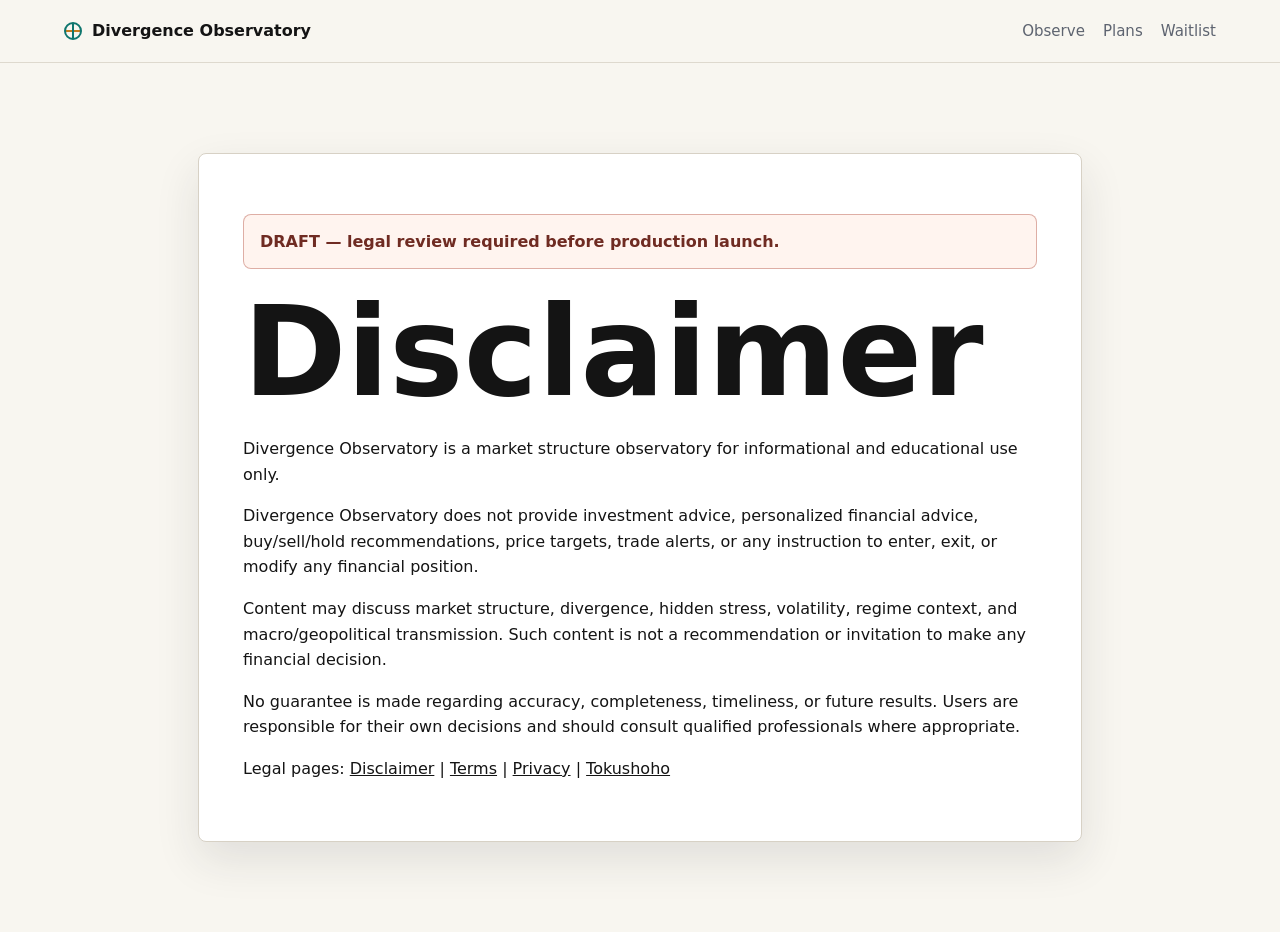
==== legal/disclaimer.html @ 3c05c809 "Create non-advisory marketing site foundation" ====
<!doctype html>
<html lang="en">
  <head>
    <meta charset="utf-8">
    <meta name="viewport" content="width=device-width, initial-scale=1">
    <title>Disclaimer | Divergence Observatory</title>
    <link rel="stylesheet" href="../styles.css">
  </head>
  <body class="legal-page">
    <header class="site-header">
      <a class="brand" href="../index.html" aria-label="Divergence Observatory home">
        <span class="brand-mark" aria-hidden="true"></span>
        <span>Divergence Observatory</span>
      </a>
      <nav class="site-nav" aria-label="Primary navigation">
        <a href="../index.html#observe">Observe</a>
        <a href="../index.html#plans">Plans</a>
        <a href="../index.html#waitlist">Waitlist</a>
      </nav>
    </header>
    <main class="legal-main">
      <article>
        <p class="draft-notice">DRAFT — legal review required before production launch.</p>
        <h1>Disclaimer</h1>
        <p>
          Divergence Observatory is a market structure observatory for informational and educational use only.
        </p>
        <p>
          Divergence Observatory does not provide investment advice, personalized financial advice,
          buy/sell/hold recommendations, price targets, trade alerts, or any instruction to enter,
          exit, or modify any financial position.
        </p>
        <p>
          Content may discuss market structure, divergence, hidden stress, volatility, regime context,
          and macro/geopolitical transmission. Such content is not a recommendation or invitation to make
          any financial decision.
        </p>
        <p>
          No guarantee is made regarding accuracy, completeness, timeliness, or future results.
          Users are responsible for their own decisions and should consult qualified professionals where appropriate.
        </p>
        <p>
          Legal pages:
          <a href="disclaimer.html">Disclaimer</a> |
          <a href="terms.html">Terms</a> |
          <a href="privacy.html">Privacy</a> |
          <a href="tokushoho.html">Tokushoho</a>
        </p>
      </article>
    </main>
  </body>
</html>
---- styles.css ----
:root {
  --ink: #141414;
  --muted: #5e6470;
  --paper: #f8f6f0;
  --panel: #ffffff;
  --line: #d7d1c5;
  --teal: #0f766e;
  --teal-dark: #124a46;
  --amber: #c47c20;
  --coral: #b14d3f;
  --coal: #20242a;
  --shadow: 0 18px 45px rgba(32, 36, 42, 0.11);
}

* {
  box-sizing: border-box;
}

html {
  scroll-behavior: smooth;
}

body {
  margin: 0;
  color: var(--ink);
  background: var(--paper);
  font-family:
    Inter, ui-sans-serif, system-ui, -apple-system, BlinkMacSystemFont, "Segoe UI",
    sans-serif;
  line-height: 1.6;
}

a {
  color: inherit;
}

.site-header {
  position: sticky;
  top: 0;
  z-index: 10;
  display: flex;
  align-items: center;
  justify-content: space-between;
  gap: 24px;
  padding: 18px clamp(18px, 5vw, 72px);
  border-bottom: 1px solid rgba(215, 209, 197, 0.78);
  background: rgba(248, 246, 240, 0.92);
  backdrop-filter: blur(14px);
}

.brand {
  display: inline-flex;
  align-items: center;
  gap: 10px;
  font-weight: 750;
  text-decoration: none;
}

.brand-mark {
  width: 18px;
  height: 18px;
  border: 2px solid var(--teal);
  border-radius: 50%;
  background:
    linear-gradient(90deg, transparent 44%, var(--teal) 45% 55%, transparent 56%),
    linear-gradient(0deg, transparent 44%, var(--amber) 45% 55%, transparent 56%);
}

.site-nav {
  display: flex;
  flex-wrap: wrap;
  justify-content: flex-end;
  gap: 8px 18px;
  color: var(--muted);
  font-size: 0.94rem;
}

.site-nav a,
.site-footer a {
  text-decoration: none;
}

.site-nav a:hover,
.site-footer a:hover {
  color: var(--teal);
}

.hero {
  position: relative;
  min-height: 78vh;
  display: grid;
  align-items: center;
  padding: clamp(56px, 8vw, 92px) clamp(18px, 5vw, 72px);
  overflow: hidden;
  color: #fffaf1;
  background:
    linear-gradient(rgba(20, 20, 20, 0.72), rgba(20, 20, 20, 0.48)),
    repeating-linear-gradient(90deg, rgba(255, 255, 255, 0.06) 0 1px, transparent 1px 72px),
    repeating-linear-gradient(0deg, rgba(255, 255, 255, 0.05) 0 1px, transparent 1px 72px),
    radial-gradient(circle at 75% 42%, rgba(15, 118, 110, 0.62), transparent 28%),
    linear-gradient(135deg, #161616 0%, #27302d 48%, #111111 100%);
}

.hero-content {
  position: relative;
  z-index: 2;
  max-width: 820px;
}

.eyebrow {
  margin: 0 0 10px;
  color: var(--teal);
  font-size: 0.78rem;
  font-weight: 800;
  letter-spacing: 0;
  text-transform: uppercase;
}

.hero .eyebrow {
  color: #73d8c9;
}

h1,
h2,
h3,
p {
  overflow-wrap: anywhere;
}

h1,
h2,
h3 {
  margin: 0;
  line-height: 1.08;
  letter-spacing: 0;
}

h1 {
  max-width: 780px;
  font-size: clamp(3rem, 10vw, 7.8rem);
}

h2 {
  font-size: clamp(2rem, 5vw, 4rem);
}

h3 {
  font-size: 1.18rem;
}

.hero-copy {
  max-width: 660px;
  margin: 22px 0 0;
  color: #f6ebd6;
  font-size: clamp(1.15rem, 2.5vw, 1.65rem);
}

.fine-print {
  max-width: 620px;
  margin: 18px 0 0;
  color: #d7e7e3;
  font-size: 0.95rem;
}

.hero-actions {
  display: flex;
  flex-wrap: wrap;
  gap: 12px;
  margin-top: 34px;
}

.button,
.waitlist-form button {
  min-height: 44px;
  display: inline-flex;
  align-items: center;
  justify-content: center;
  border: 1px solid transparent;
  border-radius: 8px;
  padding: 11px 18px;
  font-weight: 750;
  text-decoration: none;
  cursor: pointer;
}

.button.primary,
.waitlist-form button {
  background: var(--amber);
  color: #17130d;
}

.button.secondary {
  border-color: rgba(255, 255, 255, 0.48);
  color: #fffaf1;
}

.hero-visual {
  position: absolute;
  inset: 0;
  pointer-events: none;
}

.scope-ring {
  position: absolute;
  right: clamp(-140px, -6vw, 20px);
  top: 50%;
  border: 1px solid rgba(115, 216, 201, 0.42);
  border-radius: 50%;
  transform: translateY(-50%);
}

.ring-one {
  width: min(70vw, 680px);
  aspect-ratio: 1;
}

.ring-two {
  width: min(44vw, 420px);
  aspect-ratio: 1;
}

.axis-line {
  position: absolute;
  right: 0;
  top: 50%;
  background: rgba(255, 250, 241, 0.16);
}

.axis-x {
  width: min(70vw, 760px);
  height: 1px;
}

.axis-y {
  width: 1px;
  height: min(62vw, 640px);
  right: min(24vw, 300px);
  transform: translateY(-50%);
}

.signal {
  position: absolute;
  width: 12px;
  height: 12px;
  border-radius: 50%;
  background: #73d8c9;
  box-shadow: 0 0 0 8px rgba(115, 216, 201, 0.15);
}

.signal-a {
  right: 32%;
  top: 36%;
}

.signal-b {
  right: 19%;
  top: 55%;
  background: #e4a647;
  box-shadow: 0 0 0 8px rgba(228, 166, 71, 0.14);
}

.signal-c {
  right: 44%;
  top: 66%;
  background: #d36c5e;
  box-shadow: 0 0 0 8px rgba(211, 108, 94, 0.14);
}

.structure-lanes {
  position: absolute;
  right: 8%;
  bottom: 10%;
  display: grid;
  gap: 9px;
  width: min(34vw, 360px);
}

.structure-lanes span {
  height: 6px;
  border-radius: 999px;
  background: linear-gradient(90deg, rgba(115, 216, 201, 0.18), rgba(228, 166, 71, 0.72));
}

.structure-lanes span:nth-child(2) {
  width: 76%;
  background: linear-gradient(90deg, rgba(255, 250, 241, 0.16), rgba(115, 216, 201, 0.7));
}

.structure-lanes span:nth-child(3) {
  width: 88%;
  background: linear-gradient(90deg, rgba(211, 108, 94, 0.16), rgba(211, 108, 94, 0.72));
}

.structure-lanes span:nth-child(4) {
  width: 64%;
}

.section,
.band {
  padding: clamp(56px, 8vw, 110px) clamp(18px, 5vw, 72px);
}

.section-heading {
  max-width: 820px;
  margin-bottom: 34px;
}

.section-heading > p:not(.eyebrow) {
  max-width: 680px;
  color: var(--muted);
  font-size: 1.05rem;
}

.observation-grid,
.method-steps,
.plan-grid {
  display: grid;
  grid-template-columns: repeat(4, minmax(0, 1fr));
  gap: 16px;
}

.tile,
.method-steps article,
.plan-card,
.status-panel,
.disclaimer-box {
  border: 1px solid var(--line);
  border-radius: 8px;
  background: var(--panel);
  box-shadow: var(--shadow);
}

.tile,
.method-steps article,
.plan-card {
  min-height: 230px;
  padding: 24px;
}

.tile-index,
.plan-status {
  display: inline-block;
  margin-bottom: 22px;
  color: var(--coral);
  font-size: 0.78rem;
  font-weight: 850;
  text-transform: uppercase;
}

.tile p,
.method-steps p,
.plan-card p,
.status-panel p,
.disclaimer-box p,
.waitlist-band p {
  color: var(--muted);
}

.band {
  display: grid;
  grid-template-columns: minmax(0, 1.25fr) minmax(280px, 0.75fr);
  gap: clamp(24px, 5vw, 60px);
  align-items: center;
}

.snapshot-band {
  background: var(--coal);
  color: #fffaf1;
}

.snapshot-band .eyebrow {
  color: #e4a647;
}

.snapshot-band p,
.waitlist-band p {
  max-width: 700px;
}

.status-panel {
  padding: 24px;
  color: var(--ink);
}

.status-light {
  width: 12px;
  height: 12px;
  display: inline-block;
  margin-right: 8px;
  border-radius: 50%;
  background: var(--amber);
  box-shadow: 0 0 0 6px rgba(196, 124, 32, 0.18);
  vertical-align: middle;
}

.methodology {
  background:
    linear-gradient(90deg, rgba(15, 118, 110, 0.08) 0 1px, transparent 1px 100%),
    var(--paper);
  background-size: 80px 100%;
}

.plan-card.featured {
  border-color: rgba(15, 118, 110, 0.5);
}

.waitlist-band {
  background: #ece7dc;
}

.waitlist-form {
  padding: 24px;
  border: 1px solid var(--line);
  border-radius: 8px;
  background: var(--panel);
}

.waitlist-form label {
  display: block;
  margin-bottom: 8px;
  font-weight: 750;
}

.form-row {
  display: grid;
  grid-template-columns: minmax(0, 1fr) auto;
  gap: 10px;
}

.waitlist-form input {
  width: 100%;
  min-height: 44px;
  border: 1px solid var(--line);
  border-radius: 8px;
  padding: 10px 12px;
  font: inherit;
}

.waitlist-form p {
  margin-bottom: 0;
  font-size: 0.92rem;
}

.disclaimer-section {
  background: #fffaf1;
}

.disclaimer-box {
  max-width: 980px;
  padding: 28px;
  border-color: rgba(177, 77, 63, 0.42);
}

.site-footer {
  display: flex;
  justify-content: space-between;
  gap: 24px;
  padding: 32px clamp(18px, 5vw, 72px);
  color: #fffaf1;
  background: #141414;
}

.site-footer p {
  margin: 6px 0 0;
  color: #c8c1b6;
}

.site-footer nav {
  display: flex;
  flex-wrap: wrap;
  justify-content: flex-end;
  gap: 14px;
  color: #ddd6ca;
}

.legal-page {
  background: var(--paper);
}

.legal-main {
  max-width: 920px;
  margin: 0 auto;
  padding: clamp(48px, 8vw, 90px) 18px;
}

.legal-main article {
  border: 1px solid var(--line);
  border-radius: 8px;
  padding: clamp(22px, 4vw, 44px);
  background: var(--panel);
  box-shadow: var(--shadow);
}

.draft-notice {
  padding: 14px 16px;
  border: 1px solid rgba(177, 77, 63, 0.42);
  border-radius: 8px;
  color: #6f2b22;
  background: #fff4ef;
  font-weight: 750;
}

.legal-main li + li {
  margin-top: 8px;
}

@media (max-width: 900px) {
  .site-header,
  .site-footer,
  .band {
    align-items: flex-start;
    flex-direction: column;
  }

  .band {
    display: flex;
  }

  .observation-grid,
  .method-steps,
  .plan-grid {
    grid-template-columns: repeat(2, minmax(0, 1fr));
  }

  .hero {
    min-height: 72vh;
  }
}

@media (max-width: 620px) {
  .site-header {
    position: static;
  }

  .site-nav {
    justify-content: flex-start;
  }

  .observation-grid,
  .method-steps,
  .plan-grid,
  .form-row {
    grid-template-columns: 1fr;
  }

  .tile,
  .method-steps article,
  .plan-card {
    min-height: auto;
  }

  .hero-actions,
  .hero-actions .button,
  .waitlist-form button {
    width: 100%;
  }

  .scope-ring,
  .axis-line,
  .signal,
  .structure-lanes {
    opacity: 0.45;
  }
}
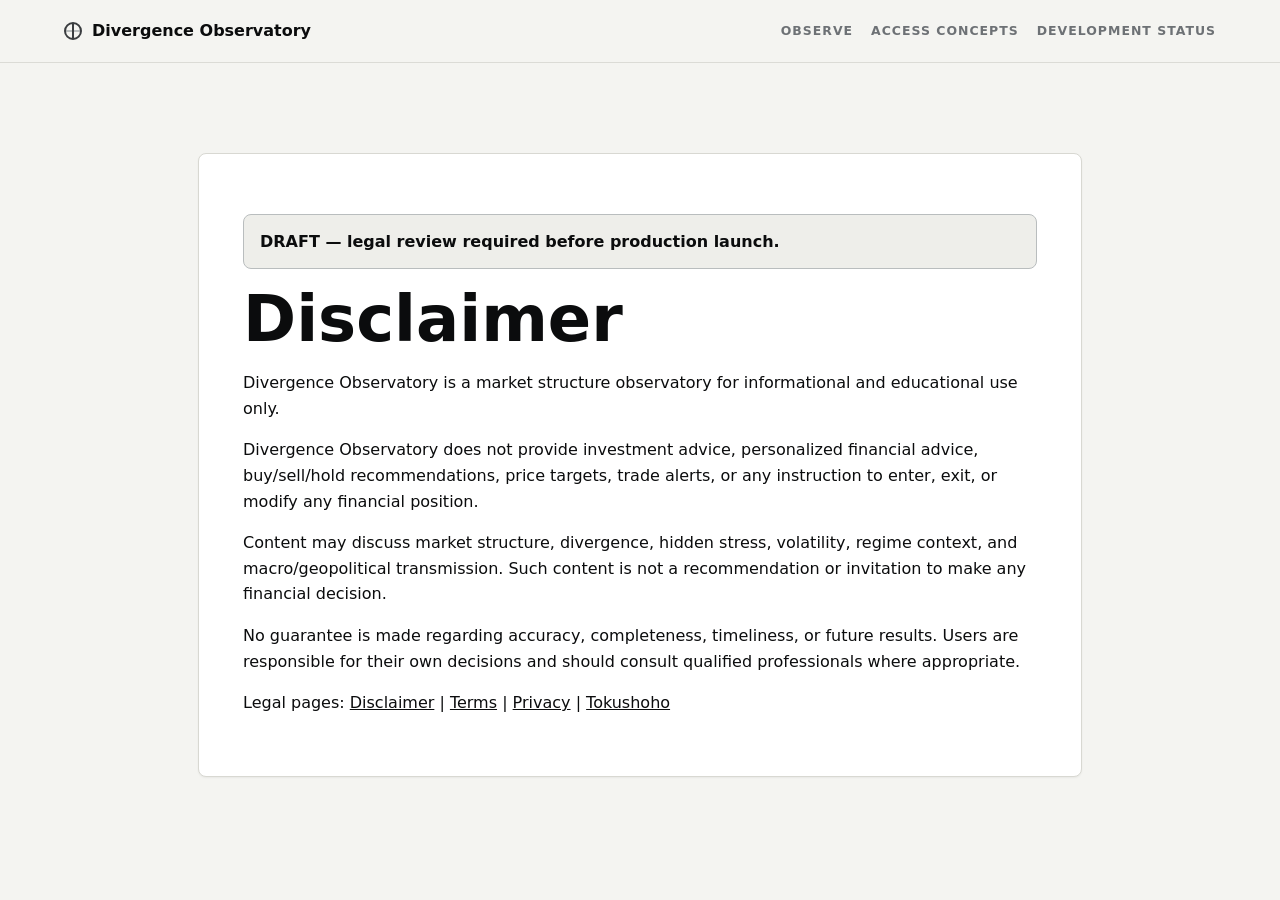
==== commit d0370e4d: "Refine monochrome observatory homepage design" ====
--- a/legal/disclaimer.html
+++ b/legal/disclaimer.html
@@ -14,8 +14,8 @@
       </a>
       <nav class="site-nav" aria-label="Primary navigation">
         <a href="../index.html#observe">Observe</a>
-        <a href="../index.html#plans">Plans</a>
-        <a href="../index.html#waitlist">Waitlist</a>
+        <a href="../index.html#plans">Access Concepts</a>
+        <a href="../index.html#waitlist">Development Status</a>
       </nav>
     </header>
     <main class="legal-main">
--- a/styles.css
+++ b/styles.css
@@ -1,15 +1,14 @@
 :root {
-  --ink: #141414;
-  --muted: #5e6470;
-  --paper: #f8f6f0;
+  --ink: #0b0c0d;
+  --muted: #6d7175;
+  --paper: #f4f4f1;
   --panel: #ffffff;
-  --line: #d7d1c5;
-  --teal: #0f766e;
-  --teal-dark: #124a46;
-  --amber: #c47c20;
-  --coral: #b14d3f;
-  --coal: #20242a;
-  --shadow: 0 18px 45px rgba(32, 36, 42, 0.11);
+  --panel-soft: #eeeeea;
+  --line: #d8d8d2;
+  --accent: #3a3d40;
+  --accent-soft: #b9bdbe;
+  --dark-panel: #151617;
+  --shadow: 0 1px 2px rgba(11, 12, 13, 0.05);
 }
 
 * {
@@ -18,12 +17,23 @@
 
 html {
   scroll-behavior: smooth;
+}
+
+#observe,
+#methodology,
+#plans,
+#waitlist {
+  scroll-margin-top: 92px;
 }
 
 body {
   margin: 0;
   color: var(--ink);
-  background: var(--paper);
+  background:
+    radial-gradient(circle at 18% 16%, rgba(11, 12, 13, 0.026) 0 1px, transparent 1.5px),
+    radial-gradient(circle at 82% 78%, rgba(255, 255, 255, 0.44) 0 1px, transparent 1.6px),
+    linear-gradient(180deg, #f4f4f1 0%, #eeeeea 100%);
+  background-size: 11px 11px, 17px 17px, auto;
   font-family:
     Inter, ui-sans-serif, system-ui, -apple-system, BlinkMacSystemFont, "Segoe UI",
     sans-serif;
@@ -43,8 +53,8 @@
   justify-content: space-between;
   gap: 24px;
   padding: 18px clamp(18px, 5vw, 72px);
-  border-bottom: 1px solid rgba(215, 209, 197, 0.78);
-  background: rgba(248, 246, 240, 0.92);
+  border-bottom: 1px solid rgba(216, 216, 210, 0.86);
+  background: rgba(244, 244, 241, 0.94);
   backdrop-filter: blur(14px);
 }
 
@@ -59,11 +69,11 @@
 .brand-mark {
   width: 18px;
   height: 18px;
-  border: 2px solid var(--teal);
+  border: 2px solid var(--accent);
   border-radius: 50%;
   background:
-    linear-gradient(90deg, transparent 44%, var(--teal) 45% 55%, transparent 56%),
-    linear-gradient(0deg, transparent 44%, var(--amber) 45% 55%, transparent 56%);
+    linear-gradient(90deg, transparent 44%, var(--accent) 45% 55%, transparent 56%),
+    linear-gradient(0deg, transparent 44%, var(--accent-soft) 45% 55%, transparent 56%);
 }
 
 .site-nav {
@@ -72,7 +82,10 @@
   justify-content: flex-end;
   gap: 8px 18px;
   color: var(--muted);
-  font-size: 0.94rem;
+  font-size: 0.78rem;
+  font-weight: 800;
+  letter-spacing: 0.08em;
+  text-transform: uppercase;
 }
 
 .site-nav a,
@@ -80,36 +93,63 @@
   text-decoration: none;
 }
 
-.site-nav a:hover,
+.site-nav a:hover {
+  color: var(--ink);
+}
+
 .site-footer a:hover {
-  color: var(--teal);
+  color: #ffffff;
+}
+
+a:focus-visible,
+button:focus-visible,
+input:focus-visible {
+  outline: 2px solid var(--accent);
+  outline-offset: 3px;
 }
 
 .hero {
   position: relative;
-  min-height: 78vh;
+  min-height: 66vh;
   display: grid;
   align-items: center;
-  padding: clamp(56px, 8vw, 92px) clamp(18px, 5vw, 72px);
+  padding: clamp(52px, 7vw, 84px) clamp(18px, 5vw, 72px);
   overflow: hidden;
-  color: #fffaf1;
+  color: #ffffff;
   background:
-    linear-gradient(rgba(20, 20, 20, 0.72), rgba(20, 20, 20, 0.48)),
-    repeating-linear-gradient(90deg, rgba(255, 255, 255, 0.06) 0 1px, transparent 1px 72px),
-    repeating-linear-gradient(0deg, rgba(255, 255, 255, 0.05) 0 1px, transparent 1px 72px),
-    radial-gradient(circle at 75% 42%, rgba(15, 118, 110, 0.62), transparent 28%),
-    linear-gradient(135deg, #161616 0%, #27302d 48%, #111111 100%);
+    linear-gradient(90deg, rgba(11, 12, 13, 0.58) 0%, rgba(21, 22, 23, 0.28) 42%, rgba(11, 12, 13, 0.76) 100%),
+    repeating-linear-gradient(90deg, rgba(255, 255, 255, 0.028) 0 1px, transparent 1px 88px),
+    repeating-linear-gradient(0deg, rgba(255, 255, 255, 0.022) 0 1px, transparent 1px 88px),
+    radial-gradient(ellipse at 34% 12%, rgba(255, 255, 255, 0.32), transparent 34%),
+    radial-gradient(ellipse at 20% 94%, rgba(255, 255, 255, 0.2), transparent 34%),
+    radial-gradient(ellipse at 70% 38%, rgba(185, 189, 190, 0.2), transparent 42%),
+    linear-gradient(102deg, #242629 0%, #515351 34%, #3a3d40 58%, #242629 78%, #0b0c0d 100%);
+  border-bottom: 1px solid rgba(216, 216, 210, 0.9);
+}
+
+.hero::before {
+  position: absolute;
+  inset: 0;
+  z-index: 1;
+  pointer-events: none;
+  content: "";
+  opacity: 0.22;
+  background:
+    radial-gradient(circle at 18% 20%, rgba(255, 255, 255, 0.2) 0 1px, transparent 1.4px),
+    radial-gradient(circle at 76% 62%, rgba(11, 12, 13, 0.16) 0 1px, transparent 1.5px);
+  background-size: 8px 8px, 13px 13px;
+  mix-blend-mode: overlay;
 }
 
 .hero-content {
   position: relative;
-  z-index: 2;
-  max-width: 820px;
+  z-index: 3;
+  max-width: 720px;
 }
 
 .eyebrow {
   margin: 0 0 10px;
-  color: var(--teal);
+  color: var(--accent);
   font-size: 0.78rem;
   font-weight: 800;
   letter-spacing: 0;
@@ -117,7 +157,7 @@
 }
 
 .hero .eyebrow {
-  color: #73d8c9;
+  color: #f4f4f1;
 }
 
 h1,
@@ -136,12 +176,19 @@
 }
 
 h1 {
-  max-width: 780px;
-  font-size: clamp(3rem, 10vw, 7.8rem);
+  max-width: 720px;
+  font-size: clamp(2.2rem, 5vw, 4rem);
+}
+
+.hero h1 {
+  font-family: Georgia, "Times New Roman", serif;
+  font-size: clamp(3.35rem, 8.4vw, 7.15rem);
+  font-weight: 400;
+  letter-spacing: -0.015em;
 }
 
 h2 {
-  font-size: clamp(2rem, 5vw, 4rem);
+  font-size: clamp(1.85rem, 4vw, 3.35rem);
 }
 
 h3 {
@@ -151,14 +198,14 @@
 .hero-copy {
   max-width: 660px;
   margin: 22px 0 0;
-  color: #f6ebd6;
+  color: #ffffff;
   font-size: clamp(1.15rem, 2.5vw, 1.65rem);
 }
 
 .fine-print {
   max-width: 620px;
   margin: 18px 0 0;
-  color: #d7e7e3;
+  color: #e8e8e4;
   font-size: 0.95rem;
 }
 
@@ -167,6 +214,12 @@
   flex-wrap: wrap;
   gap: 12px;
   margin-top: 34px;
+}
+
+.hero .button {
+  font-size: 0.78rem;
+  letter-spacing: 0.08em;
+  text-transform: uppercase;
 }
 
 .button,
@@ -185,18 +238,47 @@
 
 .button.primary,
 .waitlist-form button {
-  background: var(--amber);
-  color: #17130d;
+  border-color: var(--ink);
+  background: rgba(11, 12, 13, 0.9);
+  color: #ffffff;
+}
+
+.hero .button.primary {
+  border-color: rgba(255, 255, 255, 0.72);
+  background: rgba(255, 255, 255, 0.04);
+  color: #ffffff;
 }
 
 .button.secondary {
-  border-color: rgba(255, 255, 255, 0.48);
-  color: #fffaf1;
+  border-color: rgba(11, 12, 13, 0.34);
+  color: #151617;
+  background: rgba(255, 255, 255, 0.38);
+}
+
+.hero .button.secondary {
+  border-color: rgba(255, 255, 255, 0.56);
+  color: #ffffff;
+  background: rgba(255, 255, 255, 0.02);
+}
+
+.button:hover,
+.waitlist-form button:hover:not(:disabled) {
+  transform: translateY(-1px);
+}
+
+.waitlist-form button:disabled,
+.waitlist-form input:disabled {
+  cursor: not-allowed;
+  color: var(--muted);
+  background: var(--panel-soft);
+  opacity: 1;
 }
 
 .hero-visual {
   position: absolute;
   inset: 0;
+  z-index: 2;
+  opacity: 0.26;
   pointer-events: none;
 }
 
@@ -204,7 +286,7 @@
   position: absolute;
   right: clamp(-140px, -6vw, 20px);
   top: 50%;
-  border: 1px solid rgba(115, 216, 201, 0.42);
+  border: 1px solid rgba(244, 244, 241, 0.2);
   border-radius: 50%;
   transform: translateY(-50%);
 }
@@ -223,7 +305,7 @@
   position: absolute;
   right: 0;
   top: 50%;
-  background: rgba(255, 250, 241, 0.16);
+  background: rgba(244, 244, 241, 0.12);
 }
 
 .axis-x {
@@ -238,32 +320,33 @@
   transform: translateY(-50%);
 }
 
-.signal {
+.observation-marker {
   position: absolute;
-  width: 12px;
-  height: 12px;
+  width: 9px;
+  height: 9px;
   border-radius: 50%;
-  background: #73d8c9;
-  box-shadow: 0 0 0 8px rgba(115, 216, 201, 0.15);
-}
-
-.signal-a {
+  border: 1px solid rgba(244, 244, 241, 0.3);
+  background: rgba(244, 244, 241, 0.18);
+  box-shadow: none;
+}
+
+.marker-a {
   right: 32%;
   top: 36%;
 }
 
-.signal-b {
+.marker-b {
   right: 19%;
   top: 55%;
-  background: #e4a647;
-  box-shadow: 0 0 0 8px rgba(228, 166, 71, 0.14);
-}
-
-.signal-c {
+  background: rgba(244, 244, 241, 0.12);
+  box-shadow: none;
+}
+
+.marker-c {
   right: 44%;
   top: 66%;
-  background: #d36c5e;
-  box-shadow: 0 0 0 8px rgba(211, 108, 94, 0.14);
+  background: rgba(244, 244, 241, 0.2);
+  box-shadow: none;
 }
 
 .structure-lanes {
@@ -276,19 +359,19 @@
 }
 
 .structure-lanes span {
-  height: 6px;
+  height: 4px;
   border-radius: 999px;
-  background: linear-gradient(90deg, rgba(115, 216, 201, 0.18), rgba(228, 166, 71, 0.72));
+  background: linear-gradient(90deg, rgba(244, 244, 241, 0.07), rgba(244, 244, 241, 0.18));
 }
 
 .structure-lanes span:nth-child(2) {
   width: 76%;
-  background: linear-gradient(90deg, rgba(255, 250, 241, 0.16), rgba(115, 216, 201, 0.7));
+  background: linear-gradient(90deg, rgba(255, 255, 255, 0.05), rgba(244, 244, 241, 0.14));
 }
 
 .structure-lanes span:nth-child(3) {
   width: 88%;
-  background: linear-gradient(90deg, rgba(211, 108, 94, 0.16), rgba(211, 108, 94, 0.72));
+  background: linear-gradient(90deg, rgba(58, 61, 64, 0.04), rgba(244, 244, 241, 0.13));
 }
 
 .structure-lanes span:nth-child(4) {
@@ -297,7 +380,7 @@
 
 .section,
 .band {
-  padding: clamp(56px, 8vw, 110px) clamp(18px, 5vw, 72px);
+  padding: clamp(48px, 7vw, 92px) clamp(18px, 5vw, 72px);
 }
 
 .section-heading {
@@ -333,15 +416,15 @@
 .tile,
 .method-steps article,
 .plan-card {
-  min-height: 230px;
-  padding: 24px;
+  min-height: 204px;
+  padding: 22px;
 }
 
 .tile-index,
 .plan-status {
   display: inline-block;
   margin-bottom: 22px;
-  color: var(--coral);
+  color: var(--accent);
   font-size: 0.78rem;
   font-weight: 850;
   text-transform: uppercase;
@@ -363,16 +446,38 @@
   align-items: center;
 }
 
-.snapshot-band {
-  background: var(--coal);
-  color: #fffaf1;
-}
-
-.snapshot-band .eyebrow {
-  color: #e4a647;
-}
-
-.snapshot-band p,
+.structure-note-band {
+  position: relative;
+  overflow: hidden;
+  background:
+    linear-gradient(180deg, rgba(255, 255, 255, 0.045), rgba(255, 255, 255, 0)),
+    radial-gradient(circle at 78% 18%, rgba(185, 189, 190, 0.1), transparent 42%),
+    linear-gradient(115deg, #242629 0%, #151617 60%, #0b0c0d 100%);
+  color: #f7f8f9;
+}
+
+.structure-note-band::before {
+  position: absolute;
+  inset: 0;
+  pointer-events: none;
+  content: "";
+  opacity: 0.09;
+  background:
+    radial-gradient(circle, rgba(244, 244, 241, 0.2) 0 1px, transparent 1.5px);
+  background-size: 9px 9px;
+  mix-blend-mode: overlay;
+}
+
+.structure-note-band > * {
+  position: relative;
+  z-index: 1;
+}
+
+.structure-note-band .eyebrow {
+  color: #e8e8e4;
+}
+
+.structure-note-band p,
 .waitlist-band p {
   max-width: 700px;
 }
@@ -388,24 +493,25 @@
   display: inline-block;
   margin-right: 8px;
   border-radius: 50%;
-  background: var(--amber);
-  box-shadow: 0 0 0 6px rgba(196, 124, 32, 0.18);
+  border: 1px solid var(--accent);
+  background: var(--panel-soft);
   vertical-align: middle;
 }
 
 .methodology {
   background:
-    linear-gradient(90deg, rgba(15, 118, 110, 0.08) 0 1px, transparent 1px 100%),
+    linear-gradient(90deg, rgba(58, 61, 64, 0.055) 0 1px, transparent 1px 100%),
     var(--paper);
   background-size: 80px 100%;
 }
 
 .plan-card.featured {
-  border-color: rgba(15, 118, 110, 0.5);
+  border-color: var(--line);
+  background: linear-gradient(180deg, #ffffff 0%, #f8f8f5 100%);
 }
 
 .waitlist-band {
-  background: #ece7dc;
+  background: var(--panel-soft);
 }
 
 .waitlist-form {
@@ -442,13 +548,13 @@
 }
 
 .disclaimer-section {
-  background: #fffaf1;
+  background: #ffffff;
 }
 
 .disclaimer-box {
   max-width: 980px;
   padding: 28px;
-  border-color: rgba(177, 77, 63, 0.42);
+  border-color: var(--accent-soft);
 }
 
 .site-footer {
@@ -456,13 +562,13 @@
   justify-content: space-between;
   gap: 24px;
   padding: 32px clamp(18px, 5vw, 72px);
-  color: #fffaf1;
-  background: #141414;
+  color: #f7f8f9;
+  background: var(--ink);
 }
 
 .site-footer p {
   margin: 6px 0 0;
-  color: #c8c1b6;
+  color: #c7cdd5;
 }
 
 .site-footer nav {
@@ -470,7 +576,7 @@
   flex-wrap: wrap;
   justify-content: flex-end;
   gap: 14px;
-  color: #ddd6ca;
+  color: #d9dde2;
 }
 
 .legal-page {
@@ -493,10 +599,10 @@
 
 .draft-notice {
   padding: 14px 16px;
-  border: 1px solid rgba(177, 77, 63, 0.42);
+  border: 1px solid var(--accent-soft);
   border-radius: 8px;
-  color: #6f2b22;
-  background: #fff4ef;
+  color: var(--ink);
+  background: var(--panel-soft);
   font-weight: 750;
 }
 
@@ -523,7 +629,21 @@
   }
 
   .hero {
-    min-height: 72vh;
+    min-height: 62vh;
+  }
+}
+
+@media (prefers-reduced-motion: reduce) {
+  html {
+    scroll-behavior: auto;
+  }
+
+  *,
+  *::before,
+  *::after {
+    transition-duration: 0.01ms !important;
+    animation-duration: 0.01ms !important;
+    animation-iteration-count: 1 !important;
   }
 }
 
@@ -534,6 +654,15 @@
 
   .site-nav {
     justify-content: flex-start;
+  }
+
+  .hero {
+    background:
+      linear-gradient(180deg, rgba(11, 12, 13, 0.48), rgba(11, 12, 13, 0.62)),
+      repeating-linear-gradient(90deg, rgba(255, 255, 255, 0.024) 0 1px, transparent 1px 64px),
+      repeating-linear-gradient(0deg, rgba(255, 255, 255, 0.018) 0 1px, transparent 1px 64px),
+      radial-gradient(circle at 18% 8%, rgba(255, 255, 255, 0.22), transparent 34%),
+      linear-gradient(150deg, #3a3d40 0%, #242629 58%, #111214 100%);
   }
 
   .observation-grid,
@@ -557,7 +686,7 @@
 
   .scope-ring,
   .axis-line,
-  .signal,
+  .observation-marker,
   .structure-lanes {
     opacity: 0.45;
   }
